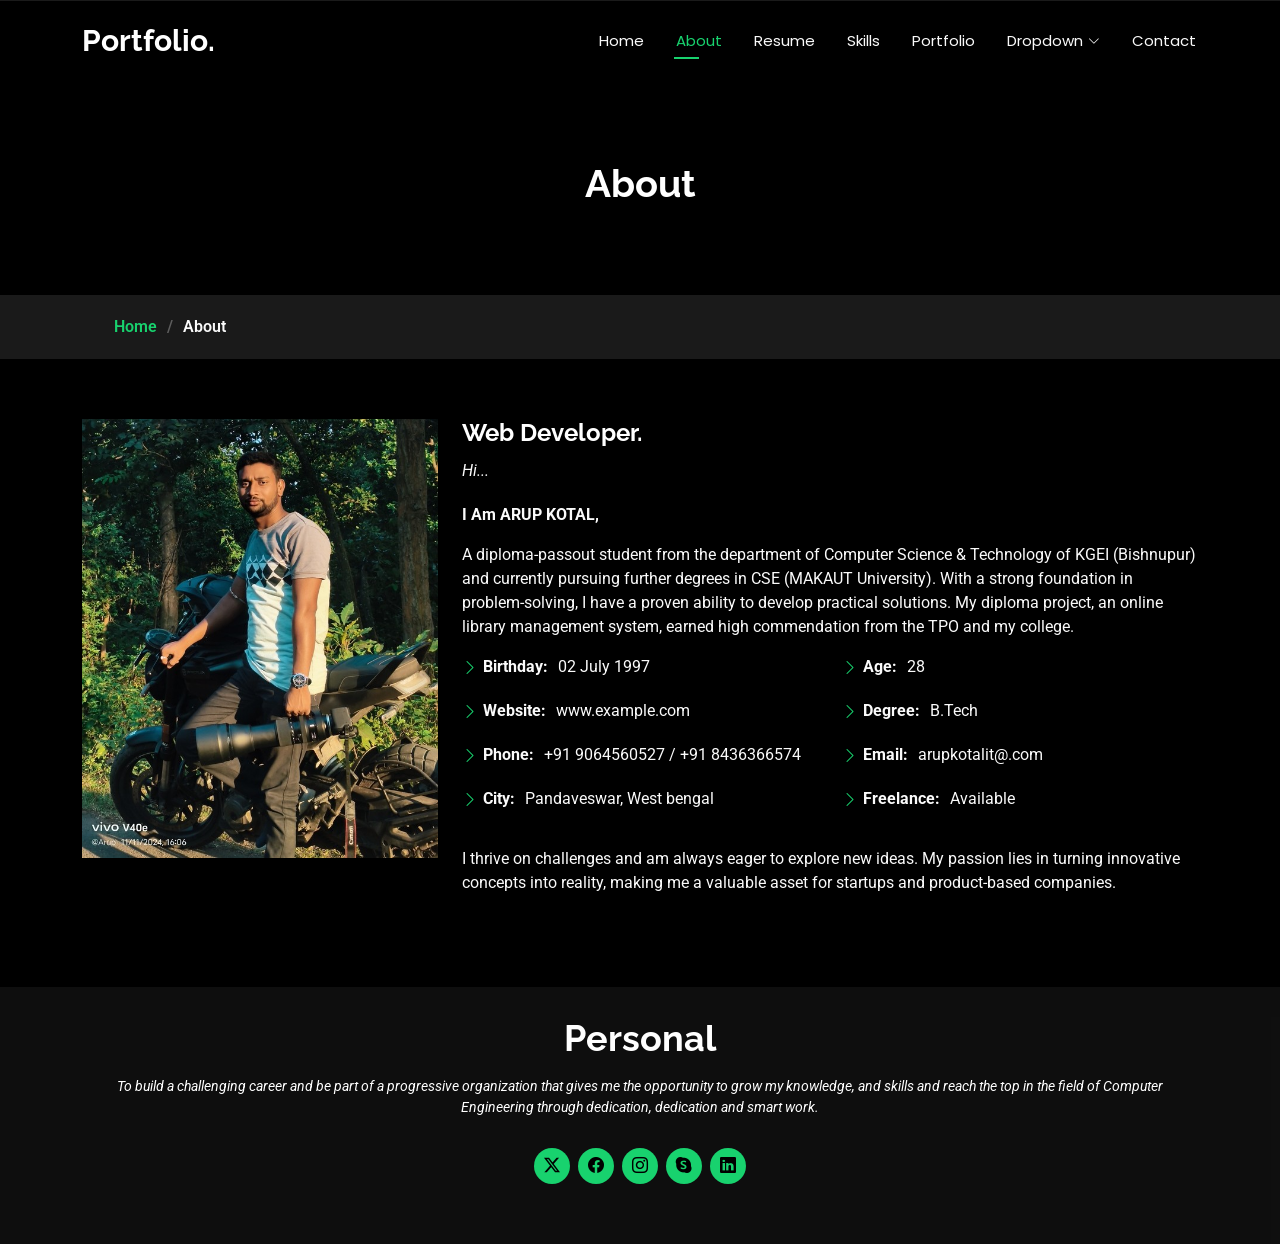
==== about.html @ fcd62dd2 "files added" ====
<!DOCTYPE html>
<html lang="en">

<head>
  <meta charset="utf-8">
  <meta content="width=device-width, initial-scale=1.0" name="viewport">
  <title>About.</title>
  <meta name="description" content="">
  <meta name="keywords" content="">

  <!-- Favicons -->
  <link href="assets/img/favicon-a.ico" rel="icon">
  <link href="assets/img/apple-touch-icon-a.png" rel="apple-touch-icon-a">

  <!-- Fonts -->
  <link href="https://fonts.googleapis.com" rel="preconnect">
  <link href="https://fonts.gstatic.com" rel="preconnect" crossorigin>
  <link href="https://fonts.googleapis.com/css2?family=Roboto:ital,wght@0,100;0,300;0,400;0,500;0,700;0,900;1,100;1,300;1,400;1,500;1,700;1,900&family=Poppins:ital,wght@0,100;0,200;0,300;0,400;0,500;0,600;0,700;0,800;0,900;1,100;1,200;1,300;1,400;1,500;1,600;1,700;1,800;1,900&family=Raleway:ital,wght@0,100;0,200;0,300;0,400;0,500;0,600;0,700;0,800;0,900;1,100;1,200;1,300;1,400;1,500;1,600;1,700;1,800;1,900&display=swap" rel="stylesheet">

  <!-- Vendor CSS Files -->
  <link href="assets/vendor/bootstrap/css/bootstrap.min.css" rel="stylesheet">
  <link href="assets/vendor/bootstrap-icons/bootstrap-icons.css" rel="stylesheet">
  <link href="assets/vendor/aos/aos.css" rel="stylesheet">
  <link href="assets/vendor/swiper/swiper-bundle.min.css" rel="stylesheet">
  <link href="assets/vendor/glightbox/css/glightbox.min.css" rel="stylesheet">

  <!-- Main CSS File -->
  <link href="assets/css/main.css" rel="stylesheet">

</head>

<body class="about-page">

  <header id="header" class="header d-flex align-items-center fixed-top">
    <div class="container-fluid container-xl position-relative d-flex align-items-center justify-content-between">

      <a href="index.html" class="logo d-flex align-items-center">
        <!-- Uncomment the line below if you also wish to use an image logo -->
        <!-- <img src="assets/img/logo.webp" alt=""> -->
        <h1 class="sitename">Portfolio.</h1>
      </a>

      <nav id="navmenu" class="navmenu">
        <ul>
          <li><a href="index.html">Home</a></li>
          <li><a href="about.html" class="active">About</a></li>
          <li><a href="resume.html">Resume</a></li>
          <li><a href="skills.html">Skills</a></li>
          <li><a href="portfolio.html">Portfolio</a></li>
          <li class="dropdown"><a href="#"><span>Dropdown</span> <i class="bi bi-chevron-down toggle-dropdown"></i></a>
            <ul>
              <li><a href="#">Dropdown 1</a></li>
              <li class="dropdown"><a href="#"><span>Deep Dropdown</span> <i class="bi bi-chevron-down toggle-dropdown"></i></a>
                <ul>
                  <li><a href="#">Deep Dropdown 1</a></li>
                  <li><a href="#">Deep Dropdown 2</a></li>
                  <li><a href="#">Deep Dropdown 3</a></li>
                  <li><a href="#">Deep Dropdown 4</a></li>
                  <li><a href="#">Deep Dropdown 5</a></li>
                </ul>
              </li>
              <li><a href="#">Dropdown 2</a></li>
              <li><a href="#">Dropdown 3</a></li>
              <li><a href="#">Dropdown 4</a></li>
            </ul>
          </li>
          <li><a href="contact.html">Contact</a></li>
        </ul>
        <i class="mobile-nav-toggle d-xl-none bi bi-list"></i>
      </nav>

    </div>
  </header>

  <main class="main">

    <!-- Page Title -->
    <div class="page-title" data-aos="fade">
      <div class="heading">
        <div class="container">
          <div class="row d-flex justify-content-center text-center">
            <div class="col-lg-8">
              <h1>About</h1>
              <p class="mb-0"></p>
            </div>
          </div>
        </div>
      </div>
      <nav class="breadcrumbs">
        <div class="container">
          <ol>
            <li><a href="index.html">Home</a></li>
            <li class="current">About</li>
          </ol>
        </div>
      </nav>
    </div><!-- End Page Title -->

    <!-- About Section -->
    <section id="about" class="about section">

      <div class="container" data-aos="fade-up" data-aos-delay="100">

        <div class="row gy-4 justify-content-center">
          <div class="col-lg-4">
            <img src="assets/img/Arup pic (2).jpg" class="img-fluid" alt="">
          </div>
          <div class="col-lg-8 content">
            <h2>Web Developer.</h2>
            <p class="fst-italic py-1">
              Hi...</p>
              <P> <b> I Am ARUP KOTAL,</b></P>
            A diploma-passout student from the department of Computer Science & Technology of KGEI (Bishnupur) and currently pursuing further degrees in CSE (MAKAUT University). With a strong foundation in problem-solving, I have a proven ability to develop practical solutions. My diploma project, an online library management system, earned high commendation from the TPO and my college.
            </p>
            <div class="row">
              <div class="col-lg-6">
                <ul>
                  <li><i class="bi bi-chevron-right"></i> <strong>Birthday:</strong> <span>02 July 1997</span></li>
                  <li><i class="bi bi-chevron-right"></i> <strong>Website:</strong> <span>www.example.com</span></li>
                  <li><i class="bi bi-chevron-right"></i> <strong>Phone:</strong> <span>+91 9064560527 / +91 8436366574</span></li>
                  <li><i class="bi bi-chevron-right"></i> <strong>City:</strong> <span>Pandaveswar, West bengal</span></li>
                </ul>
              </div>
              <div class="col-lg-6">
                <ul>
                  <li><i class="bi bi-chevron-right"></i> <strong>Age:</strong> <span>28</span></li>
                  <li><i class="bi bi-chevron-right"></i> <strong>Degree:</strong> <span>B.Tech</span></li>
                  <li><i class="bi bi-chevron-right"></i> <strong>Email:</strong> <span>arupkotalit@.com</span></li>
                  <li><i class="bi bi-chevron-right"></i> <strong>Freelance:</strong> <span>Available</span></li>
                </ul>
              </div>
            </div>
            <p class="py-3">
              I thrive on challenges and am always eager to explore new ideas. My passion lies in turning innovative concepts into reality, making me a valuable asset for startups and product-based companies.
            </p>
          </div>
        </div>

      </div>

    </section><!-- /About Section -->

  </main>

  <footer id="footer" class="footer dark-background">
    <div class="container">
      <h3 class="sitename">Personal</h3>
      <p>To build a challenging career and be part of a progressive organization that gives me the opportunity to grow my knowledge, and skills and reach the top in the field of Computer Engineering through dedication, dedication and smart work.</p>
      <div class="social-links d-flex justify-content-center">
        <a href="https://x.com/i/flow/login"><i class="bi bi-twitter-x"></i></a>
        <a href="https://www.facebook.com/arup.kotal.73"><i class="bi bi-facebook"></i></a>
        <a href="https://www.instagram.com/arup_01_official_/"><i class="bi bi-instagram"></i></a>
        <a href="https://secure.skype.com/portal/overview"><i class="bi bi-skype"></i></a>
        <a href="https://www.linkedin.com/in/arup-kotal"><i class="bi bi-linkedin"></i></a>
      </div>

    </div>
  </footer>

  <!-- Scroll Top -->
  <a href="#" id="scroll-top" class="scroll-top d-flex align-items-center justify-content-center"><i class="bi bi-arrow-up-short"></i></a>

  <!-- Preloader -->
  <div id="preloader"></div>

  <!-- Vendor JS Files -->
  <script src="assets/vendor/bootstrap/js/bootstrap.bundle.min.js"></script>
  <script src="assets/vendor/php-email-form/validate.js"></script>
  <script src="assets/vendor/aos/aos.js"></script>
  <script src="assets/vendor/typed.js/typed.umd.js"></script>
  <script src="assets/vendor/purecounter/purecounter_vanilla.js"></script>
  <script src="assets/vendor/waypoints/noframework.waypoints.js"></script>
  <script src="assets/vendor/swiper/swiper-bundle.min.js"></script>
  <script src="assets/vendor/glightbox/js/glightbox.min.js"></script>
  <script src="assets/vendor/imagesloaded/imagesloaded.pkgd.min.js"></script>
  <script src="assets/vendor/isotope-layout/isotope.pkgd.min.js"></script>

  <!-- Main JS File -->
  <script src="assets/js/main.js"></script>

</body>

</html>
---- assets/css/main.css ----
/*--------------------------------------------------------------
# Font & Color Variables
# Help: https://bootstrapmade.com/color-system/
--------------------------------------------------------------*/
/* Fonts */
:root {
  --default-font: "Roboto",  system-ui, -apple-system, "Segoe UI", Roboto, "Helvetica Neue", Arial, "Noto Sans", "Liberation Sans", sans-serif, "Apple Color Emoji", "Segoe UI Emoji", "Segoe UI Symbol", "Noto Color Emoji";
  --heading-font: "Raleway",  sans-serif;
  --nav-font: "Poppins",  sans-serif;
}

/* Global Colors - The following color variables are used throughout the website. Updating them here will change the color scheme of the entire website */
:root { 
  --background-color: #000000; /* Background color for the entire website, including individual sections */
  --default-color: #fafafa; /* Default color used for the majority of the text content across the entire website */
  --heading-color: #ffffff; /* Color for headings, subheadings and title throughout the website */
  --accent-color: #18d26e; /* Accent color that represents your brand on the website. It's used for buttons, links, and other elements that need to stand out */
  --surface-color: #1a1a1a; /* The surface color is used as a background of boxed elements within sections, such as cards, icon boxes, or other elements that require a visual separation from the global background. */
  --contrast-color: #000000; /* Contrast color for text, ensuring readability against backgrounds of accent, heading, or default colors. */
}

/* Nav Menu Colors - The following color variables are used specifically for the navigation menu. They are separate from the global colors to allow for more customization options */
:root {
  --nav-color: #fafafa;  /* The default color of the main navmenu links */
  --nav-hover-color: #18d26e; /* Applied to main navmenu links when they are hovered over or active */
  --nav-mobile-background-color: #1a1a1a; /* Used as the background color for mobile navigation menu */
  --nav-dropdown-background-color: #1a1a1a; /* Used as the background color for dropdown items that appear when hovering over primary navigation items */
  --nav-dropdown-color: #fafafa; /* Used for navigation links of the dropdown items in the navigation menu. */
  --nav-dropdown-hover-color: #18d26e; /* Similar to --nav-hover-color, this color is applied to dropdown navigation links when they are hovered over. */
}

/* Color Presets - These classes override global colors when applied to any section or element, providing reuse of the sam color scheme. */

.light-background {
  --background-color: #1a1a1a;
  --surface-color: #343434;
}

.dark-background {
  --background-color: rgba(15, 15, 15, 0.975);
  --default-color: #ffffff;
  --heading-color: #ffffff;
  --surface-color: #292929f9;
  --contrast-color: #000000;
}

/* Smooth scroll */
:root {
  scroll-behavior: smooth;
}

/*--------------------------------------------------------------
# General Styling & Shared Classes
--------------------------------------------------------------*/
body {
  color: var(--default-color);
  background-color: var(--background-color);
  font-family: var(--default-font);
}

a {
  color: var(--accent-color);
  text-decoration: none;
  transition: 0.3s;
}

a:hover {
  color: color-mix(in srgb, var(--accent-color), transparent 25%);
  text-decoration: none;
}

h1,
h2,
h3,
h4,
h5,
h6 {
  color: var(--heading-color);
  font-family: var(--heading-font);
}

/* PHP Email Form Messages
------------------------------*/
.php-email-form .error-message {
  display: none;
  background: #df1529;
  color: #ffffff;
  text-align: left;
  padding: 15px;
  margin-bottom: 24px;
  font-weight: 600;
}

.php-email-form .sent-message {
  display: none;
  color: #ffffff;
  background: #059652;
  text-align: center;
  padding: 15px;
  margin-bottom: 24px;
  font-weight: 600;
}

.php-email-form .loading {
  display: none;
  background: var(--surface-color);
  text-align: center;
  padding: 15px;
  margin-bottom: 24px;
}

.php-email-form .loading:before {
  content: "";
  display: inline-block;
  border-radius: 50%;
  width: 24px;
  height: 24px;
  margin: 0 10px -6px 0;
  border: 3px solid var(--accent-color);
  border-top-color: var(--surface-color);
  animation: php-email-form-loading 1s linear infinite;
}

@keyframes php-email-form-loading {
  0% {
    transform: rotate(0deg);
  }

  100% {
    transform: rotate(360deg);
  }
}

/*--------------------------------------------------------------
# Global Header
--------------------------------------------------------------*/
.header {
  --background-color: rgba(0, 0, 0, 0);
  color: var(--default-color);
  background-color: var(--background-color);
  padding: 15px 0;
  transition: all 0.5s;
  z-index: 997;
}

.header .logo {
  line-height: 1;
}

.header .logo img {
  max-height: 32px;
  margin-right: 8px;
}

.header .logo h1 {
  font-size: 30px;
  margin: 0;
  font-weight: 700;
  color: var(--heading-color);
}

.scrolled .header {
  box-shadow: 0px 0 18px rgba(0, 0, 0, 0.1);
}

/* Global Header on Scroll
------------------------------*/
.scrolled .header {
  --background-color: rgba(0, 0, 0, 0.8);
}

/*--------------------------------------------------------------
# Navigation Menu
--------------------------------------------------------------*/
/* Desktop Navigation */
@media (min-width: 1200px) {
  .navmenu {
    padding: 0;
  }

  .navmenu ul {
    margin: 0;
    padding: 0;
    display: flex;
    list-style: none;
    align-items: center;
  }

  .navmenu li {
    position: relative;
  }

  .navmenu>ul>li {
    white-space: nowrap;
    padding: 15px 14px;
  }

  .navmenu>ul>li:last-child {
    padding-right: 0;
  }

  .navmenu a,
  .navmenu a:focus {
    color: var(--nav-color);
    font-size: 15px;
    padding: 0 2px;
    font-family: var(--nav-font);
    font-weight: 400;
    display: flex;
    align-items: center;
    justify-content: space-between;
    white-space: nowrap;
    transition: 0.3s;
    position: relative;
  }

  .navmenu a i,
  .navmenu a:focus i {
    font-size: 12px;
    line-height: 0;
    margin-left: 5px;
    transition: 0.3s;
  }

  .navmenu>ul>li>a:before {
    content: "";
    position: absolute;
    height: 2px;
    bottom: -6px;
    left: 0;
    background-color: var(--nav-hover-color);
    visibility: hidden;
    width: 0px;
    transition: all 0.3s ease-in-out 0s;
  }

  .navmenu a:hover:before,
  .navmenu li:hover>a:before,
  .navmenu .active:before {
    visibility: visible;
    width: 25px;
  }

  .navmenu li:hover>a,
  .navmenu .active,
  .navmenu .active:focus {
    color: var(--nav-hover-color);
  }

  .navmenu .dropdown ul {
    margin: 0;
    padding: 10px 0;
    background: var(--nav-dropdown-background-color);
    display: block;
    position: absolute;
    visibility: hidden;
    left: 14px;
    top: 130%;
    opacity: 0;
    transition: 0.3s;
    border-radius: 4px;
    z-index: 99;
    box-shadow: 0px 0px 30px rgba(0, 0, 0, 0.1);
  }

  .navmenu .dropdown ul li {
    min-width: 200px;
  }

  .navmenu .dropdown ul a {
    padding: 10px 20px;
    font-size: 15px;
    text-transform: none;
    color: var(--nav-dropdown-color);
  }

  .navmenu .dropdown ul a i {
    font-size: 12px;
  }

  .navmenu .dropdown ul a:hover,
  .navmenu .dropdown ul .active:hover,
  .navmenu .dropdown ul li:hover>a {
    color: var(--nav-dropdown-hover-color);
  }

  .navmenu .dropdown:hover>ul {
    opacity: 1;
    top: 100%;
    visibility: visible;
  }

  .navmenu .dropdown .dropdown ul {
    top: 0;
    left: -90%;
    visibility: hidden;
  }

  .navmenu .dropdown .dropdown:hover>ul {
    opacity: 1;
    top: 0;
    left: -100%;
    visibility: visible;
  }
}

/* Mobile Navigation */
@media (max-width: 1199px) {
  .mobile-nav-toggle {
    color: var(--nav-color);
    font-size: 28px;
    line-height: 0;
    margin-right: 10px;
    cursor: pointer;
    transition: color 0.3s;
  }

  .navmenu {
    padding: 0;
    z-index: 9997;
  }

  .navmenu ul {
    display: none;
    list-style: none;
    position: absolute;
    inset: 60px 20px 20px 20px;
    padding: 10px 0;
    margin: 0;
    border-radius: 6px;
    background-color: var(--nav-mobile-background-color);
    border: 1px solid color-mix(in srgb, var(--default-color), transparent 90%);
    box-shadow: none;
    overflow-y: auto;
    transition: 0.3s;
    z-index: 9998;
  }

  .navmenu a,
  .navmenu a:focus {
    color: var(--nav-dropdown-color);
    padding: 10px 20px;
    font-family: var(--nav-font);
    font-size: 17px;
    font-weight: 500;
    display: flex;
    align-items: center;
    justify-content: space-between;
    white-space: nowrap;
    transition: 0.3s;
  }

  .navmenu a i,
  .navmenu a:focus i {
    font-size: 12px;
    line-height: 0;
    margin-left: 5px;
    width: 30px;
    height: 30px;
    display: flex;
    align-items: center;
    justify-content: center;
    border-radius: 50%;
    transition: 0.3s;
    background-color: color-mix(in srgb, var(--accent-color), transparent 90%);
  }

  .navmenu a i:hover,
  .navmenu a:focus i:hover {
    background-color: var(--accent-color);
    color: var(--contrast-color);
  }

  .navmenu a:hover,
  .navmenu .active,
  .navmenu .active:focus {
    color: var(--nav-dropdown-hover-color);
  }

  .navmenu .active i,
  .navmenu .active:focus i {
    background-color: var(--accent-color);
    color: var(--contrast-color);
    transform: rotate(180deg);
  }

  .navmenu .dropdown ul {
    position: static;
    display: none;
    z-index: 99;
    padding: 10px 0;
    margin: 10px 20px;
    background-color: var(--nav-dropdown-background-color);
    transition: all 0.5s ease-in-out;
  }

  .navmenu .dropdown ul ul {
    background-color: rgba(33, 37, 41, 0.1);
  }

  .navmenu .dropdown>.dropdown-active {
    display: block;
    background-color: rgba(33, 37, 41, 0.03);
  }

  .mobile-nav-active {
    overflow: hidden;
  }

  .mobile-nav-active .mobile-nav-toggle {
    color: #fff;
    position: absolute;
    font-size: 32px;
    top: 15px;
    right: 15px;
    margin-right: 0;
    z-index: 9999;
  }

  .mobile-nav-active .navmenu {
    position: fixed;
    overflow: hidden;
    inset: 0;
    background: rgba(33, 37, 41, 0.8);
    transition: 0.3s;
  }

  .mobile-nav-active .navmenu>ul {
    display: block;
  }
}

/*--------------------------------------------------------------
# Global Footer
--------------------------------------------------------------*/
.footer {
  color: var(--default-color);
  background-color: var(--background-color);
  font-size: 14px;
  text-align: center;
  padding: 30px 0;
  position: relative;
}

.footer h3 {
  font-size: 36px;
  font-weight: 700;
  position: relative;
  padding: 0;
  margin: 0 0 15px 0;
}

.footer p {
  font-size: 15;
  font-style: italic;
  padding: 0;
  margin: 0 0 30px 0;
}

.footer .social-links {
  margin: 0 0 30px 0;
}

.footer .social-links a {
  font-size: 16px;
  display: flex;
  align-items: center;
  justify-content: center;
  background: var(--accent-color);
  color: var(--contrast-color);
  line-height: 1;
  margin: 0 4px;
  border-radius: 50%;
  text-align: center;
  width: 36px;
  height: 36px;
  transition: 0.3s;
}

.footer .social-links a:hover {
  background: color-mix(in srgb, var(--accent-color), transparent 20%);
  text-decoration: none;
}

.footer .copyright {
  padding-top: 25px;
  border-top: 1px solid color-mix(in srgb, var(--default-color), transparent 90%);
}

.footer .credits {
  font-size: 13px;
  padding-top: 5px;
}

/*--------------------------------------------------------------
# Preloader
--------------------------------------------------------------*/
#preloader {
  position: fixed;
  inset: 0;
  z-index: 999999;
  overflow: hidden;
  background: var(--background-color);
  transition: all 0.6s ease-out;
}

#preloader:before {
  content: "";
  position: fixed;
  top: calc(50% - 30px);
  left: calc(50% - 30px);
  border: 6px solid #ffffff;
  border-color: var(--accent-color) transparent var(--accent-color) transparent;
  border-radius: 50%;
  width: 60px;
  height: 60px;
  animation: animate-preloader 1.5s linear infinite;
}

@keyframes animate-preloader {
  0% {
    transform: rotate(0deg);
  }

  100% {
    transform: rotate(360deg);
  }
}

/*--------------------------------------------------------------
# Scroll Top Button
--------------------------------------------------------------*/
.scroll-top {
  position: fixed;
  visibility: hidden;
  opacity: 0;
  right: 15px;
  bottom: -15px;
  z-index: 99999;
  background-color: var(--accent-color);
  width: 44px;
  height: 44px;
  border-radius: 50px;
  transition: all 0.4s;
}

.scroll-top i {
  font-size: 24px;
  color: var(--contrast-color);
  line-height: 0;
}

.scroll-top:hover {
  background-color: color-mix(in srgb, var(--accent-color), transparent 20%);
  color: var(--contrast-color);
}

.scroll-top.active {
  visibility: visible;
  opacity: 1;
  bottom: 15px;
}

/*--------------------------------------------------------------
# Disable aos animation delay on mobile devices
--------------------------------------------------------------*/
@media screen and (max-width: 768px) {
  [data-aos-delay] {
    transition-delay: 0 !important;
  }
}

/*--------------------------------------------------------------
# Global Page Titles & Breadcrumbs
--------------------------------------------------------------*/
.page-title {
  color: var(--default-color);
  background-color: var(--background-color);
  position: relative;
}

.page-title .heading {
  padding: 160px 0 80px 0;
  border-top: 1px solid color-mix(in srgb, var(--default-color), transparent 90%);
}

.page-title .heading h1 {
  font-size: 38px;
  font-weight: 700;
}

.page-title nav {
  background-color: color-mix(in srgb, var(--default-color), transparent 90%);
  padding: 20px 0;
}

.page-title nav ol {
  display: flex;
  flex-wrap: wrap;
  list-style: none;
  margin: 0;
  font-size: 16px;
  font-weight: 600;
}

.page-title nav ol li+li {
  padding-left: 10px;
}

.page-title nav ol li+li::before {
  content: "/";
  display: inline-block;
  padding-right: 10px;
  color: color-mix(in srgb, var(--default-color), transparent 70%);
}

/*--------------------------------------------------------------
# Global Sections
--------------------------------------------------------------*/
section,
.section {
  color: var(--default-color);
  background-color: var(--background-color);
  padding: 60px 0;
  scroll-margin-top: 100px;
  overflow: clip;
}

@media (max-width: 1199px) {

  section,
  .section {
    scroll-margin-top: 66px;
  }
}

/*--------------------------------------------------------------
# Global Section Titles
--------------------------------------------------------------*/
.section-title {
  padding-bottom: 60px;
  position: relative;
}

.section-title h2 {
  font-size: 14px;
  font-weight: 500;
  padding: 0;
  line-height: 1px;
  margin: 0;
  letter-spacing: 1.5px;
  text-transform: uppercase;
  color: color-mix(in srgb, var(--default-color), transparent 50%);
  position: relative;
}

.section-title h2::after {
  content: "";
  width: 120px;
  height: 1px;
  display: inline-block;
  background: var(--accent-color);
  margin: 4px 10px;
}

.section-title div {
  color: var(--heading-color);
  margin: 0;
  margin: 0;
  font-size: 28px;
  font-weight: 700;
  text-transform: uppercase;
  font-family: var(--heading-font);
}

/*--------------------------------------------------------------
# Hero Section
--------------------------------------------------------------*/
.hero {
  width: 100%;
  min-height: 100vh;
  position: relative;
  padding: 80px 0;
  display: flex;
  align-items: center;
  justify-content: center;
}

.hero img {
  position: absolute;
  inset: 0;
  display: block;
  width: 100%;
  height: 100%;
  object-fit: cover;
  z-index: 1;
}

.hero .container {
  position: relative;
  z-index: 3;
}

.hero h2 {
  margin: 0;
  font-size: 64px;
  font-weight: 700;
}

.hero p {
  margin: 5px 0 0 0;
  font-size: 26px;
}

.hero p span {
  letter-spacing: 1px;
  border-bottom: 2px solid var(--accent-color);
}

.hero .social-links {
  margin-top: 25px;
}

.hero .social-links a {
  background-color: color-mix(in srgb, var(--default-color), transparent 90%);
  color: var(--default-color);
  font-size: 14px;
  width: 40px;
  height: 40px;
  border-radius: 50px;
  display: inline-flex;
  align-items: center;
  justify-content: center;
  margin-right: 20px;
  transition: 0.3s;
}

.hero .social-links a:hover {
  background-color: var(--accent-color);
}

@media (max-width: 768px) {
  .hero h2 {
    font-size: 32px;
  }

  .hero p {
    font-size: 20px;
  }
}

/*--------------------------------------------------------------
# About Section
--------------------------------------------------------------*/
.about .content h2 {
  font-weight: 700;
  font-size: 24px;
}

.about .content ul {
  list-style: none;
  padding: 0;
}

.about .content ul li {
  margin-bottom: 20px;
  display: flex;
  align-items: center;
}

.about .content ul strong {
  margin-right: 10px;
}

.about .content ul i {
  font-size: 16px;
  margin-right: 5px;
  color: var(--accent-color);
  line-height: 0;
}

/*--------------------------------------------------------------
# Stats Section
--------------------------------------------------------------*/
.stats i {
  background-color: var(--surface-color);
  color: var(--accent-color);
  box-shadow: 0px 2px 25px rgba(0, 0, 0, 0.1);
  width: 54px;
  height: 54px;
  font-size: 24px;
  border-radius: 50px;
  border: 2px solid var(--background-color);
  display: inline-flex;
  align-items: center;
  justify-content: center;
  position: relative;
  z-index: 1;
}

.stats .stats-item {
  background-color: var(--surface-color);
  margin-top: -27px;
  padding: 30px 30px 25px 30px;
  width: 100%;
  position: relative;
  text-align: center;
  box-shadow: 0px 2px 35px rgba(0, 0, 0, 0.1);
  border-radius: 4px;
  z-index: 0;
}

.stats .stats-item span {
  font-size: 36px;
  display: block;
  font-weight: 700;
  color: color-mix(in srgb, var(--default-color), transparent 20%);
}

.stats .stats-item p {
  padding: 0;
  margin: 0;
  font-family: var(--heading-font);
  font-size: 16px;
}

/*--------------------------------------------------------------
# Skills Section
--------------------------------------------------------------*/
.skills .progress {
  height: 60px;
  display: block;
  background: none;
  border-radius: 0;
}

.skills .progress .skill {
  color: var(--heading-color);
  padding: 0;
  margin: 0 0 6px 0;
  text-transform: uppercase;
  display: block;
  font-weight: 600;
  font-family: var(--heading-font);
}

.skills .progress .skill .val {
  float: right;
  font-style: normal;
}

.skills .progress-bar-wrap {
  background: color-mix(in srgb, var(--default-color), transparent 90%);
  height: 10px;
}

.skills .progress-bar {
  width: 1px;
  height: 10px;
  transition: 0.9s;
  background-color: var(--accent-color);
}

/*--------------------------------------------------------------
# Interests Section
--------------------------------------------------------------*/
.interests .features-item {
  background-color: var(--surface-color);
  display: flex;
  align-items: center;
  padding: 20px;
  transition: 0.3s;
  border: 1px solid color-mix(in srgb, var(--default-color), transparent 90%);
  position: relative;
}

.interests .features-item i {
  font-size: 32px;
  padding-right: 10px;
  line-height: 0;
}

.interests .features-item h3 {
  font-weight: 700;
  margin: 0;
  padding: 0;
  line-height: 1;
  font-size: 16px;
}

.interests .features-item h3 a {
  color: var(--heading-color);
  transition: 0.3s;
}

.interests .features-item:hover {
  border-color: var(--accent-color);
}

.interests .features-item:hover h3 a {
  color: var(--accent-color);
}

/*--------------------------------------------------------------
# Testimonials Section
--------------------------------------------------------------*/
.testimonials .testimonials-carousel,
.testimonials .testimonials-slider {
  overflow: hidden;
}

.testimonials .testimonial-item {
  box-sizing: content-box;
  min-height: 320px;
}

.testimonials .testimonial-item .testimonial-img {
  width: 90px;
  border-radius: 50%;
  margin: -40px 0 0 40px;
  position: relative;
  z-index: 2;
  border: 6px solid var(--background-color);
}

.testimonials .testimonial-item h3 {
  font-size: 18px;
  font-weight: bold;
  margin: 10px 0 5px 45px;
}

.testimonials .testimonial-item h4 {
  font-size: 14px;
  color: color-mix(in srgb, var(--default-color), transparent 20%);
  margin: 0 0 0 45px;
}

.testimonials .testimonial-item .quote-icon-left,
.testimonials .testimonial-item .quote-icon-right {
  color: color-mix(in srgb, var(--accent-color), transparent 50%);
  font-size: 26px;
  line-height: 0;
}

.testimonials .testimonial-item .quote-icon-left {
  display: inline-block;
  left: -5px;
  position: relative;
}

.testimonials .testimonial-item .quote-icon-right {
  display: inline-block;
  right: -5px;
  position: relative;
  top: 10px;
  transform: scale(-1, -1);
}

.testimonials .testimonial-item p {
  font-style: italic;
  margin: 0 15px 0 15px;
  padding: 20px 20px 60px 20px;
  background: var(--surface-color);
  border-radius: 6px;
  position: relative;
  z-index: 1;
}

.testimonials .swiper-wrapper {
  height: auto;
}

.testimonials .swiper-pagination {
  margin-top: 20px;
  position: relative;
}

.testimonials .swiper-pagination .swiper-pagination-bullet {
  width: 12px;
  height: 12px;
  background-color: var(--background-color);
  opacity: 1;
  border: 1px solid var(--accent-color);
}

.testimonials .swiper-pagination .swiper-pagination-bullet-active {
  background-color: var(--accent-color);
}

/*--------------------------------------------------------------
# Resume Section
--------------------------------------------------------------*/
.resume .resume-title {
  color: var(--heading-color);
  font-size: 26px;
  font-weight: 700;
  margin-top: 20px;
  margin-bottom: 20px;
}

.resume .resume-item {
  padding: 0 0 20px 20px;
  margin-top: -2px;
  border-left: 2px solid var(--accent-color);
  position: relative;
}

.resume .resume-item h4 {
  line-height: 18px;
  font-size: 18px;
  font-weight: 600;
  text-transform: uppercase;
  color: color-mix(in srgb, var(--default-color), transparent 20%);
  margin-bottom: 10px;
}

.resume .resume-item h5 {
  font-size: 16px;
  padding: 5px 15px;
  display: inline-block;
  font-weight: 600;
  margin-bottom: 10px;
}

.resume .resume-item ul {
  padding-left: 20px;
}

.resume .resume-item ul li {
  padding-bottom: 10px;
}

.resume .resume-item:last-child {
  padding-bottom: 0;
}

.resume .resume-item::before {
  content: "";
  position: absolute;
  width: 16px;
  height: 16px;
  border-radius: 50px;
  left: -9px;
  top: 0;
  background: var(--background-color);
  border: 2px solid var(--accent-color);
}

/*--------------------------------------------------------------
# Services Section
--------------------------------------------------------------*/
.services .service-item {
  background-color: var(--surface-color);
  text-align: center;
  padding: 80px 20px;
  transition: all ease-in-out 0.3s;
  height: 100%;
}

.services .service-item .icon {
  margin: 0 auto;
  width: 64px;
  height: 64px;
  background: var(--accent-color);
  border-radius: 4px;
  display: flex;
  align-items: center;
  justify-content: center;
  margin-bottom: 20px;
  transition: 0.3s;
  transform-style: preserve-3d;
}

.services .service-item .icon i {
  color: var(--contrast-color);
  font-size: 28px;
  transition: ease-in-out 0.3s;
}

.services .service-item .icon::before {
  position: absolute;
  content: "";
  left: -8px;
  top: -8px;
  height: 100%;
  width: 100%;
  background: color-mix(in srgb, var(--accent-color), transparent 80%);
  border-radius: 5px;
  transition: all 0.3s ease-out 0s;
  transform: translateZ(-1px);
}

.services .service-item h3 {
  font-weight: 700;
  margin: 10px 0 15px 0;
  font-size: 22px;
}

.services .service-item p {
  line-height: 24px;
  font-size: 14px;
  margin-bottom: 0;
}

.services .service-item:hover {
  background: var(--accent-color);
  border-color: var(--accent-color);
}

.services .service-item:hover .icon {
  background: var(--surface-color);
}

.services .service-item:hover .icon i {
  color: var(--accent-color);
}

.services .service-item:hover .icon::before {
  background: color-mix(in srgb, var(--background-color), transparent 70%);
}

.services .service-item:hover h3,
.services .service-item:hover p {
  color: var(--contrast-color);
}

/*--------------------------------------------------------------
# Service Details Section
--------------------------------------------------------------*/
.service-details .services-list {
  background-color: var(--surface-color);
  padding: 10px 30px;
  border: 1px solid color-mix(in srgb, var(--default-color), transparent 90%);
  margin-bottom: 20px;
}

.service-details .services-list a {
  display: block;
  line-height: 1;
  padding: 8px 0 8px 15px;
  border-left: 3px solid color-mix(in srgb, var(--default-color), transparent 70%);
  margin: 20px 0;
  color: color-mix(in srgb, var(--default-color), transparent 20%);
  transition: 0.3s;
}

.service-details .services-list a.active {
  color: var(--heading-color);
  font-weight: 700;
  border-color: var(--accent-color);
}

.service-details .services-list a:hover {
  border-color: var(--accent-color);
}

.service-details .services-img {
  margin-bottom: 20px;
}

.service-details h3 {
  font-size: 26px;
  font-weight: 700;
}

.service-details h4 {
  font-size: 20px;
  font-weight: 700;
}

.service-details p {
  font-size: 15px;
}

.service-details ul {
  list-style: none;
  padding: 0;
  font-size: 15px;
}

.service-details ul li {
  padding: 5px 0;
  display: flex;
  align-items: center;
}

.service-details ul i {
  font-size: 20px;
  margin-right: 8px;
  color: var(--accent-color);
}

/*--------------------------------------------------------------
# Portfolio Section
--------------------------------------------------------------*/
.portfolio .portfolio-filters {
  padding: 0;
  margin: 0 auto 20px auto;
  list-style: none;
  text-align: center;
}

.portfolio .portfolio-filters li {
  cursor: pointer;
  display: inline-block;
  padding: 0;
  font-size: 18px;
  font-weight: 500;
  margin: 0 10px;
  line-height: 1;
  margin-bottom: 5px;
  transition: all 0.3s ease-in-out;
}

.portfolio .portfolio-filters li:hover,
.portfolio .portfolio-filters li.filter-active {
  color: var(--accent-color);
}

.portfolio .portfolio-filters li:first-child {
  margin-left: 0;
}

.portfolio .portfolio-filters li:last-child {
  margin-right: 0;
}

@media (max-width: 575px) {
  .portfolio .portfolio-filters li {
    font-size: 14px;
    margin: 0 5px;
  }
}

.portfolio .portfolio-content {
  position: relative;
  overflow: hidden;
}

.portfolio .portfolio-content img {
  transition: 0.3s;
}

.portfolio .portfolio-content .portfolio-info {
  opacity: 0;
  position: absolute;
  inset: 0;
  z-index: 3;
  transition: all ease-in-out 0.3s;
  background: rgba(0, 0, 0, 0.6);
  padding: 15px;
}

.portfolio .portfolio-content .portfolio-info h4 {
  font-size: 14px;
  padding: 5px 10px;
  font-weight: 400;
  color: #ffffff;
  display: inline-block;
  background-color: var(--accent-color);
}

.portfolio .portfolio-content .portfolio-info p {
  position: absolute;
  bottom: 10px;
  text-align: center;
  display: inline-block;
  left: 0;
  right: 0;
  font-size: 16px;
  font-weight: 600;
  color: rgba(255, 255, 255, 0.8);
}

.portfolio .portfolio-content .portfolio-info .preview-link,
.portfolio .portfolio-content .portfolio-info .details-link {
  position: absolute;
  left: calc(50% - 40px);
  font-size: 26px;
  top: calc(50% - 14px);
  color: #fff;
  transition: 0.3s;
  line-height: 1.2;
}

.portfolio .portfolio-content .portfolio-info .preview-link:hover,
.portfolio .portfolio-content .portfolio-info .details-link:hover {
  color: var(--accent-color);
}

.portfolio .portfolio-content .portfolio-info .details-link {
  left: 50%;
  font-size: 34px;
  line-height: 0;
}

.portfolio .portfolio-content:hover .portfolio-info {
  opacity: 1;
}

.portfolio .portfolio-content:hover img {
  transform: scale(1.1);
}

/*--------------------------------------------------------------
# Portfolio Details Section
--------------------------------------------------------------*/
.portfolio-details .portfolio-details-slider img {
  width: 100%;
}

.portfolio-details .portfolio-details-slider .swiper-pagination {
  margin-top: 20px;
  position: relative;
}

.portfolio-details .portfolio-details-slider .swiper-pagination .swiper-pagination-bullet {
  width: 12px;
  height: 12px;
  background-color: color-mix(in srgb, var(--default-color), transparent 85%);
  opacity: 1;
}

.portfolio-details .portfolio-details-slider .swiper-pagination .swiper-pagination-bullet-active {
  background-color: var(--accent-color);
}

.portfolio-details .portfolio-info {
  background-color: var(--surface-color);
  padding: 30px;
  box-shadow: 0px 0 30px rgba(0, 0, 0, 0.1);
}

.portfolio-details .portfolio-info h3 {
  font-size: 22px;
  font-weight: 700;
  margin-bottom: 20px;
  padding-bottom: 20px;
  border-bottom: 1px solid color-mix(in srgb, var(--default-color), transparent 85%);
}

.portfolio-details .portfolio-info ul {
  list-style: none;
  padding: 0;
  font-size: 15px;
}

.portfolio-details .portfolio-info ul li+li {
  margin-top: 10px;
}

.portfolio-details .portfolio-description {
  padding-top: 30px;
}

.portfolio-details .portfolio-description h2 {
  font-size: 26px;
  font-weight: 700;
  margin-bottom: 20px;
}

.portfolio-details .portfolio-description p {
  padding: 0;
  color: color-mix(in srgb, var(--default-color), transparent 30%);
}

/*--------------------------------------------------------------
# Starter Section Section
--------------------------------------------------------------*/
/* .starter-section { */
  /* Add your styles here */
/* } */

/*--------------------------------------------------------------
# Contact Section
--------------------------------------------------------------*/
.contact .info-item {
  box-shadow: 0px 0px 20px rgba(0, 0, 0, 0.1);
  padding: 20px 30px;
}

.contact .info-item .icon {
  color: var(--contrast-color);
  background-color: var(--accent-color);
  width: 56px;
  height: 56px;
  font-size: 24px;
  display: flex;
  justify-content: center;
  align-items: center;
  transition: all 0.3s ease-in-out;
  border-radius: 50%;
  margin-right: 15px;
}

.contact .info-item h3 {
  font-size: 18px;
  font-weight: 700;
  margin: 0 0 2px 0;
}

.contact .info-item p {
  padding: 0;
  margin-bottom: 0;
  font-size: 14px;
}

.contact .info-item .social-links a {
  font-size: 24px;
  display: inline-block;
  line-height: 1;
  margin: 4px 6px 0 0;
  transition: 0.3s;
  color: color-mix(in srgb, var(--default-color), transparent 50%);
}

.contact .info-item .social-links a:hover {
  color: var(--accent-color);
}

.contact .php-email-form {
  box-shadow: 0px 0px 20px rgba(0, 0, 0, 0.1);
  padding: 30px;
  margin-top: 30px;
}

@media (max-width: 575px) {
  .contact .php-email-form {
    padding: 20px;
  }
}

.contact .php-email-form input[type=text],
.contact .php-email-form input[type=email],
.contact .php-email-form textarea {
  color: var(--default-color);
  background-color: color-mix(in srgb, var(--background-color), transparent 50%);
  border-color: color-mix(in srgb, var(--default-color), transparent 80%);
  font-size: 14px;
  padding: 10px 15px;
  box-shadow: none;
  border-radius: 0;
}

.contact .php-email-form input[type=text]:focus,
.contact .php-email-form input[type=email]:focus,
.contact .php-email-form textarea:focus {
  border-color: var(--accent-color);
}

.contact .php-email-form input[type=text]::placeholder,
.contact .php-email-form input[type=email]::placeholder,
.contact .php-email-form textarea::placeholder {
  color: color-mix(in srgb, var(--default-color), transparent 70%);
}

.contact .php-email-form button[type=submit] {
  color: var(--contrast-color);
  background: var(--accent-color);
  border: 0;
  padding: 10px 30px;
  transition: 0.4s;
  border-radius: 50px;
}

.contact .php-email-form button[type=submit]:hover {
  background: color-mix(in srgb, var(--accent-color), transparent 20%);
}
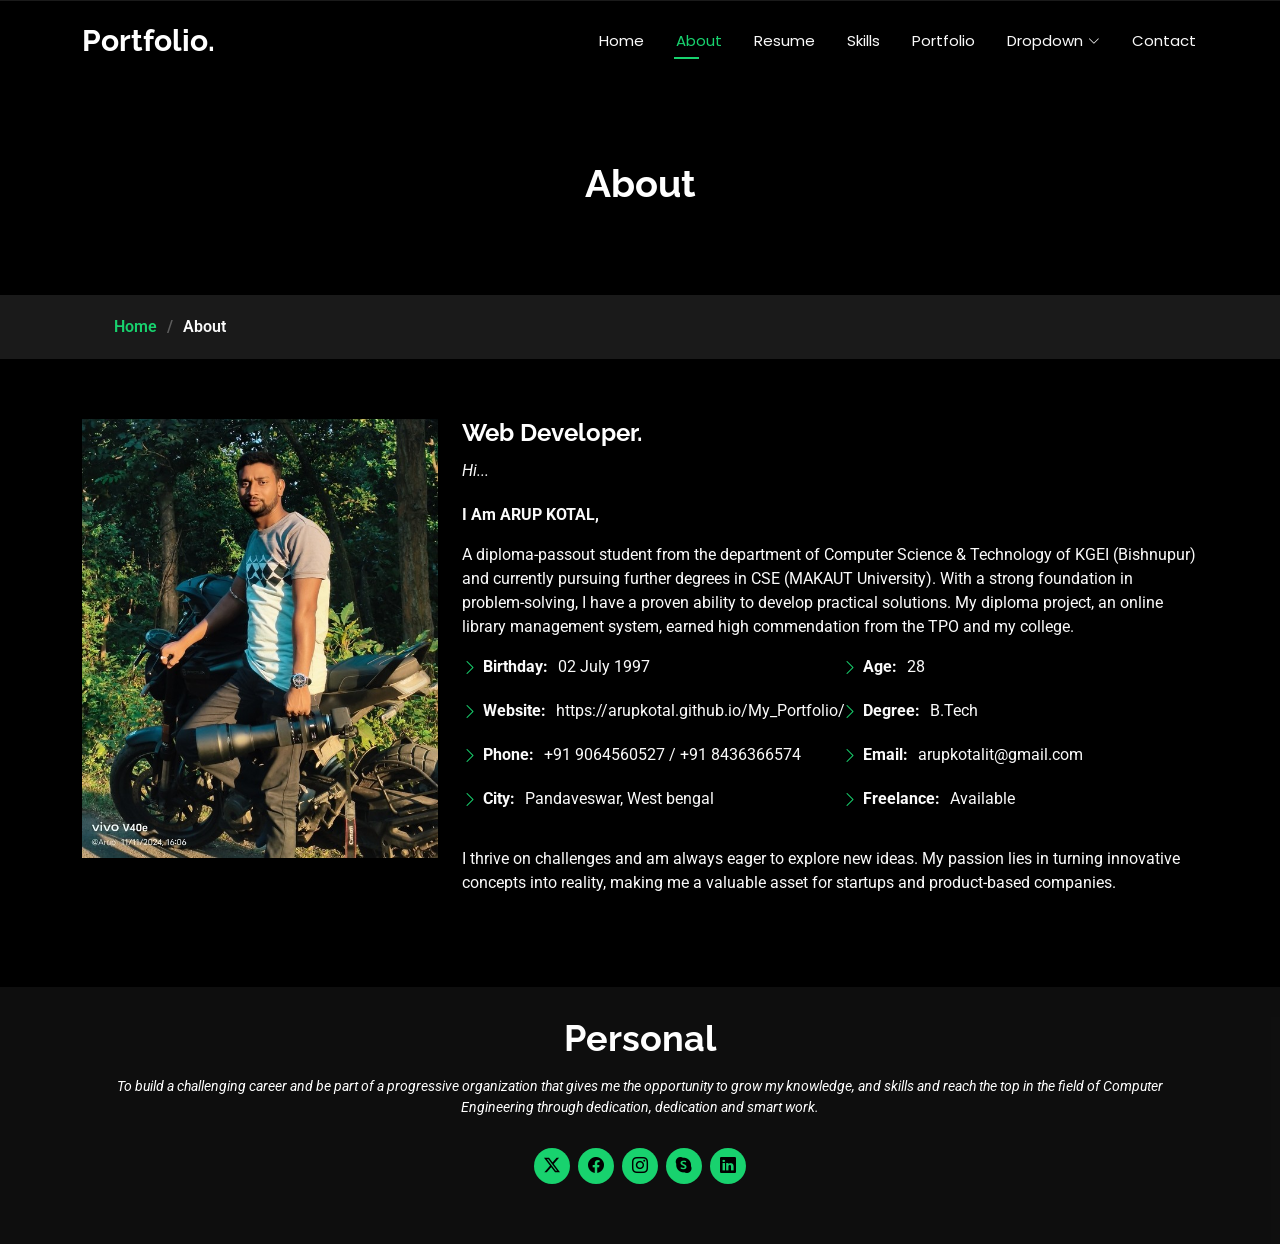
==== commit 1058af27: "Update about.html" ====
--- a/about.html
+++ b/about.html
@@ -116,7 +116,7 @@
               <div class="col-lg-6">
                 <ul>
                   <li><i class="bi bi-chevron-right"></i> <strong>Birthday:</strong> <span>02 July 1997</span></li>
-                  <li><i class="bi bi-chevron-right"></i> <strong>Website:</strong> <span>www.example.com</span></li>
+                  <li><i class="bi bi-chevron-right"></i> <strong>Website:</strong> <span> https://arupkotal.github.io/My_Portfolio/</span></li>
                   <li><i class="bi bi-chevron-right"></i> <strong>Phone:</strong> <span>+91 9064560527 / +91 8436366574</span></li>
                   <li><i class="bi bi-chevron-right"></i> <strong>City:</strong> <span>Pandaveswar, West bengal</span></li>
                 </ul>
@@ -125,7 +125,7 @@
                 <ul>
                   <li><i class="bi bi-chevron-right"></i> <strong>Age:</strong> <span>28</span></li>
                   <li><i class="bi bi-chevron-right"></i> <strong>Degree:</strong> <span>B.Tech</span></li>
-                  <li><i class="bi bi-chevron-right"></i> <strong>Email:</strong> <span>arupkotalit@.com</span></li>
+                  <li><i class="bi bi-chevron-right"></i> <strong>Email:</strong> <span>arupkotalit@gmail.com</span></li>
                   <li><i class="bi bi-chevron-right"></i> <strong>Freelance:</strong> <span>Available</span></li>
                 </ul>
               </div>
@@ -180,4 +180,4 @@
 
 </body>
 
-</html>+</html>
